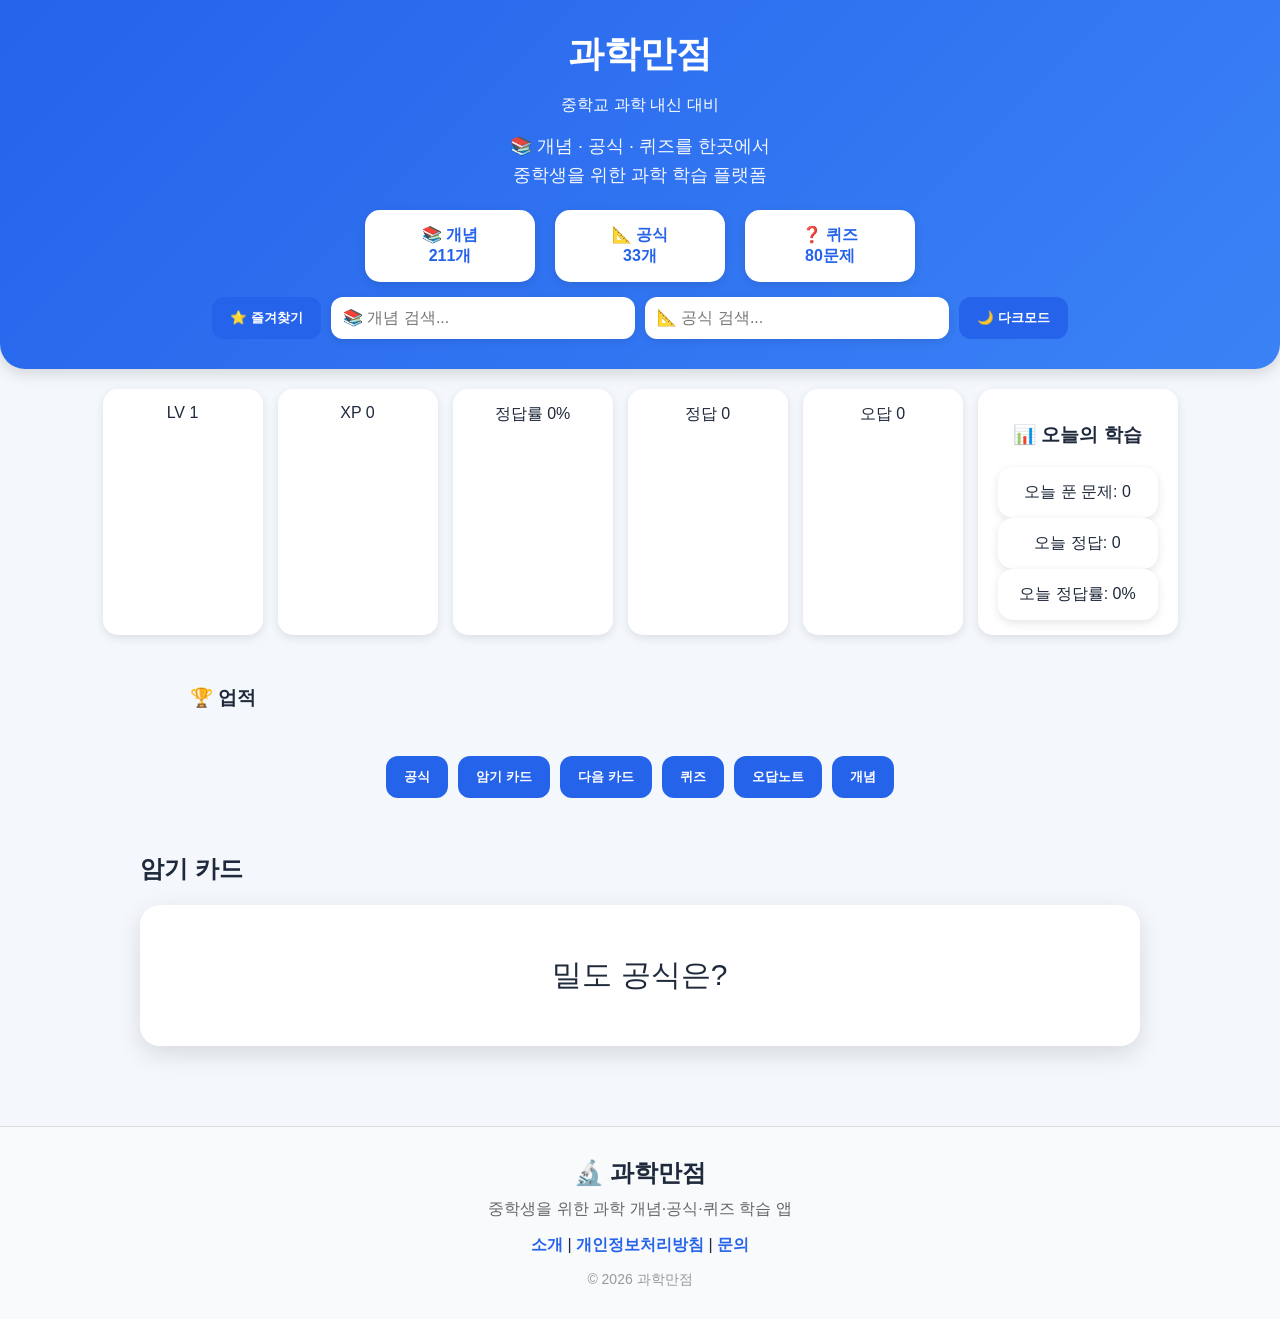
==== index.html @ 0abde4a3 "메타태그 수정" ====
<!DOCTYPE html>
<html lang="ko">
<head>
<link rel="icon" type="image/png" href="science-icon.png">
<meta charset="UTF-8">
<meta name="viewport" content="width=device-width, initial-scale=1.0">
<script async src="https://pagead2.googlesyndication.com/pagead/js/adsbygoogle.js?client=ca-pub-6716423138144415"
     crossorigin="anonymous"></script>
<title>과학만점 - 중학교 과학 내신 대비</title>
<meta name="description" content="중학생을 위한 과학 개념, 공식, 퀴즈 학습 사이트">

<meta name="keywords" content="중학교 과학, 과학 개념, 과학 공식, 과학 퀴즈, 물리, 화학, 생명과학, 지구과학, 과학만점">
<link rel="stylesheet" href="style.css">
</head>
<body>

<section id="formulas">

    <section id="favorites" class="hidden">
        <h2>즐겨찾기</h2>
        <div id="favoriteResults"></div>
    </section>

</section>

<header>
<h1>과학만점</h1>
<p>중학교 과학 내신 대비</p>
<p class="hero-text">
📚 개념 · 공식 · 퀴즈를 한곳에서<br>
중학생을 위한 과학 학습 플랫폼
</p>
<div class="site-stats">

<div>
📚 개념
<br>
<strong>211개</strong>
</div>

<div>
📐 공식
<br>
<strong>33개</strong>
</div>

<div>
❓ 퀴즈
<br>
<strong>80문제</strong>
</div>

</div>

<div class="top-bar">

<button onclick="showTab('concepts');showFavorites()">
⭐ 즐겨찾기
</button>

<input
type="text"
id="searchInput"
placeholder="📚 개념 검색..."
oninput="searchConcept()">

<input
type="text"
id="formulaSearch"
placeholder="📐 공식 검색..."
oninput="searchFormula()">

<button onclick="toggleDarkMode()">
🌙 다크모드
</button>

</div>
</header>



<div class="stats">

<div>LV <span id="level">1</span></div>

<div>XP <span id="xp">0</span></div>

<div>정답률 <span id="accuracy">0</span>%</div>

<div>정답 <span id="correctCount">0</span></div>

<div>오답 <span id="wrongCount">0</span></div>

<div id="todayStats">
    <h3>📊 오늘의 학습</h3>

    <div>오늘 푼 문제:
        <span id="todaySolved">0</span>
    </div>

    <div>오늘 정답:
        <span id="todayCorrect">0</span>
    </div>

    <div>오늘 정답률:
        <span id="todayAccuracy">0</span>%
    </div>
</div>

</div>

<div id="achievements">
<h3>🏆 업적</h3>
<ul id="achievementList"></ul>
</div>

<div class="xp-bar">
    <div id="xpFill"></div>
</div>

<nav>
<button onclick="
showTab('formulas');
document
.getElementById('formulaResults')
.classList.remove('hidden-formula');
">
공식
</button>

<button onclick="showTab('flashcards')">
암기 카드
</button>
<button onclick="nextCard()">
다음 카드
</button>

<button onclick="
showTab('quiz');
setQuizMode('all');
">
퀴즈
</button>

<button onclick="showTab('wrong')">
오답노트
</button>

<button onclick="
showTab('concepts');
searchConcept();
">
개념
</button>

</nav>

<main>

<div id="formulaResults" class="hidden-formula"></div>

<section id="flashcards">
    

<h2>암기 카드</h2>

<div class="card"
onclick="flipCard()"
id="flashcard">
밀도 공식은?
</div>

</section>

<section id="quiz" class="hidden">

<h2>퀴즈</h2>

<button onclick="setQuizMode('all')">
전체 퀴즈
</button>

<button onclick="setQuizMode('wrong')">
오답 복습
</button>

<p id="question"></p>

<div id="answers"></div>

<p id="result"></p>

</section>

<section id="wrong" class="hidden">

<h2>오답노트</h2>

<ul id="wrongList"></ul>

</section>

<section id="concepts" class="hidden">

<div id="conceptResults"></div>

</section>

</main>

<footer class="footer">

<div class="footer-title">
🔬 과학만점
</div>

<div class="footer-desc">
중학생을 위한 과학 개념·공식·퀴즈 학습 앱
</div>

<div class="footer-links">
<a href="about.html">소개</a>
|
<a href="privacy.html">개인정보처리방침</a>
|
<a href="contact.html">문의</a>
</div>

<div class="footer-copy">
© 2026 과학만점
</div>

</footer>

<script src="script.js"></script>

</body>
</html>
---- style.css ----
#achievements{
    max-width: 900px;
    margin: 30px auto;
}

body{
    font-family:'Segoe UI',sans-serif;
    margin:0;
    background:#f4f7fb;
    color:#1e293b;
}

header{
    background:linear-gradient(
    135deg,
    #2563eb,
    #3b82f6
    );

    color:white;
    padding:30px;
    text-align:center;

    border-radius:
    0 0 25px 25px;

    box-shadow:
    0 4px 15px
    rgba(0,0,0,0.15);
}

h1{
    margin:0;
    font-size:36px;
}

.top-bar{
    display:flex;
    justify-content:center;
    gap:10px;
    margin-top:15px;
    flex-wrap:wrap;
}

input{
    padding:12px;
    width:280px;

    border:none;
    border-radius:12px;

    box-shadow:
    0 2px 8px
    rgba(0,0,0,0.1);

    font-size:16px;
}

button{
    background:#2563eb;
    color:white;

    border:none;
    border-radius:12px;

    padding:12px 18px;

    cursor:pointer;

    font-weight:bold;

    transition:0.25s;
}

button:hover{
    transform:translateY(-2px);

    background:#1d4ed8;
}

.stats{
    display:flex;
    flex-wrap:wrap;

    justify-content:center;

    gap:15px;

    padding:20px;
}

.stats div{
    background:white;

    padding:15px 20px;

    border-radius:15px;

    min-width:120px;

    text-align:center;

    box-shadow:
    0 3px 10px
    rgba(0,0,0,0.1);
}

nav{
    display:flex;

    justify-content:center;

    flex-wrap:wrap;

    gap:10px;

    padding:15px;
}

main{
    max-width:1000px;

    margin:auto;

    padding:20px;
}

.card{
    background:white;

    border-radius:20px;

    padding:50px;

    text-align:center;

    font-size:30px;

    cursor:pointer;

    box-shadow:
    0 8px 25px
    rgba(0,0,0,0.12);

    transition:0.3s;

    margin-top:20px;
}

.card:hover{
    transform:scale(1.03);
}

.answer-btn{
    display:block;

    width:100%;

    margin:10px 0;

    padding:15px;

    font-size:16px;
}

.hidden{
    display:none;
}

#question{
    font-size:24px;

    font-weight:bold;

    margin-bottom:20px;
}

#conceptResults div{
    background:white;

    padding:20px;

    margin:15px 0;

    border-radius:15px;

    box-shadow:
    0 3px 10px
    rgba(0,0,0,0.08);
}

#conceptResults h3{
    color:#2563eb;

    margin-top:0;
}

#result{
    margin-top:15px;

    font-size:22px;

    font-weight:bold;
}

.dark{
    background:#0f172a;
    color:#f8fafc;
}

.dark header{
    background:linear-gradient(
    135deg,
    #1e293b,
    #334155
    );
}

.dark .card,
.dark .stats div,
.dark #conceptResults div{
    background:#1e293b;
    color:white;
}

.dark button{
    background:#3b82f6;
}

.dark input{
    background:#334155;
    color:white;
}

.dark .stats{
    background:none;
}

@media(max-width:600px){

    h1{
        font-size:28px;
    }

    .card{
        font-size:22px;
        padding:30px;
    }

    .stats{
        flex-direction:column;
    }

    button{
        width:100%;
    }

    input{
        width:100%;
    }

}

#formulaResults div{
    background:white;
    padding:20px;
    margin:15px 0;
    border-radius:15px;
    box-shadow:0 3px 10px rgba(0,0,0,0.08);
}

#formulaResults h3{
    color:#2563eb;
    margin-top:0;
}

.hidden-formula{
    display:none;
}

.dark #formulaResults div{
    background:#222;
    color:white;
}

.dark #formulaResults h3{
    color:#60a5fa;
}

.dark #formulaResults hr{
    border-color:#555;
}

.dark #formulaResults p{
    color:white;
}

\.formula-card{
    background:white;
    border-radius:15px;
    padding:20px;
    margin-top:20px;
    box-shadow:0 4px 10px rgba(0,0,0,0.15);
}

.dark .formula-card{
    background:#222;
    color:white;
}

select{
    padding:12px;
    border:none;
    border-radius:12px;
    font-size:16px;
}

.footer{
    margin-top:60px;
    padding:30px;
    text-align:center;
    background:#f8fafc;
    border-top:1px solid #ddd;
}

.footer-title{
    font-size:24px;
    font-weight:bold;
    margin-bottom:10px;
}

.footer-desc{
    color:#666;
    margin-bottom:15px;
}

.footer-links{
    margin-bottom:15px;
}

.footer-links a{
    text-decoration:none;
    color:#2563eb;
    font-weight:bold;
}

.footer-copy{
    color:#999;
    font-size:14px;
}

.dark .footer{
    background:#111827;
    border-top:1px solid #374151;
}

.dark .footer-desc,
.dark .footer-copy{
    color:#cbd5e1;
}

.page{
    max-width:900px;
    margin:50px auto;
    padding:30px;
    background:white;
    border-radius:20px;
    box-shadow:0 4px 15px rgba(0,0,0,0.1);
}

.page h1{
    color:#2563eb;
    margin-top:0;
}

.page p{
    line-height:1.8;
    font-size:18px;
}

.page a{
    text-decoration:none;
    color:#2563eb;
    font-weight:bold;
}

.dark .page{
    background:#1e293b;
    color:white;
}

.hero-text{
    margin-top:15px;
    font-size:18px;
    opacity:0.95;
    line-height:1.6;
}
.site-stats{
    display:flex;
    justify-content:center;
    gap:20px;
    margin-top:20px;
    flex-wrap:wrap;
}

.site-stats div{
    background:white;
    color:#2563eb;
    padding:15px 25px;
    border-radius:15px;
    font-weight:bold;
    box-shadow:0 3px 10px rgba(0,0,0,0.1);
}

.dark .site-stats div{
    background:#1e293b;
    color:white;
}

.site-stats div{
    min-width:120px;
    text-align:center;
    transition:0.2s;
}

.site-stats div:hover{
    transform:translateY(-5px);
}
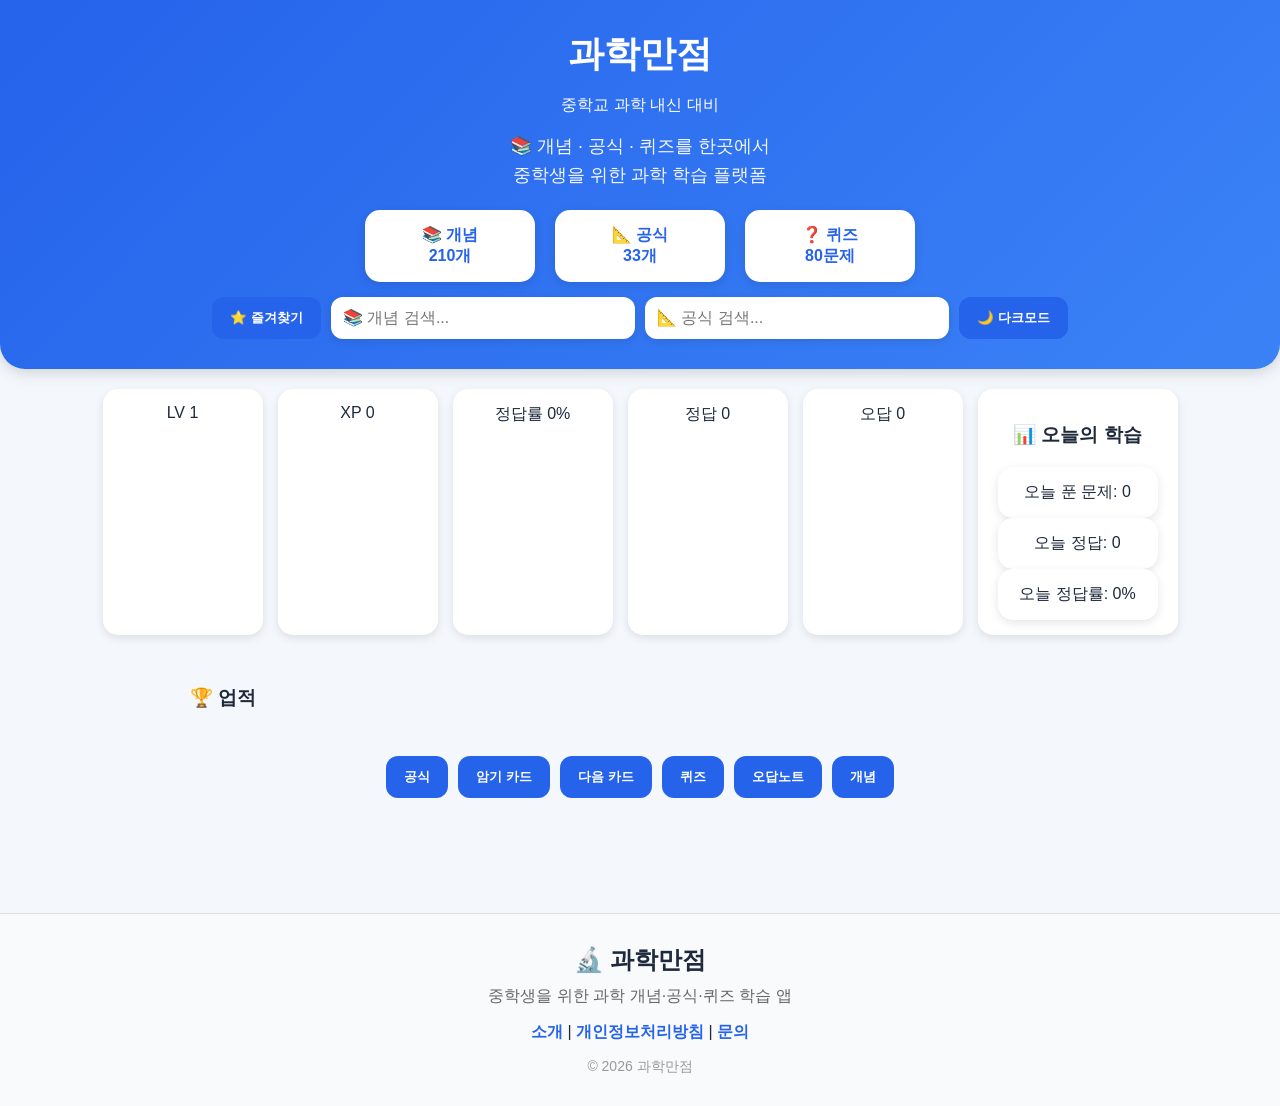
==== commit 77dc242d: "Update index.html" ====
--- a/index.html
+++ b/index.html
@@ -37,7 +37,7 @@
 <div>
 📚 개념
 <br>
-<strong>211개</strong>
+<strong>210개</strong>
 </div>
 
 <div>
